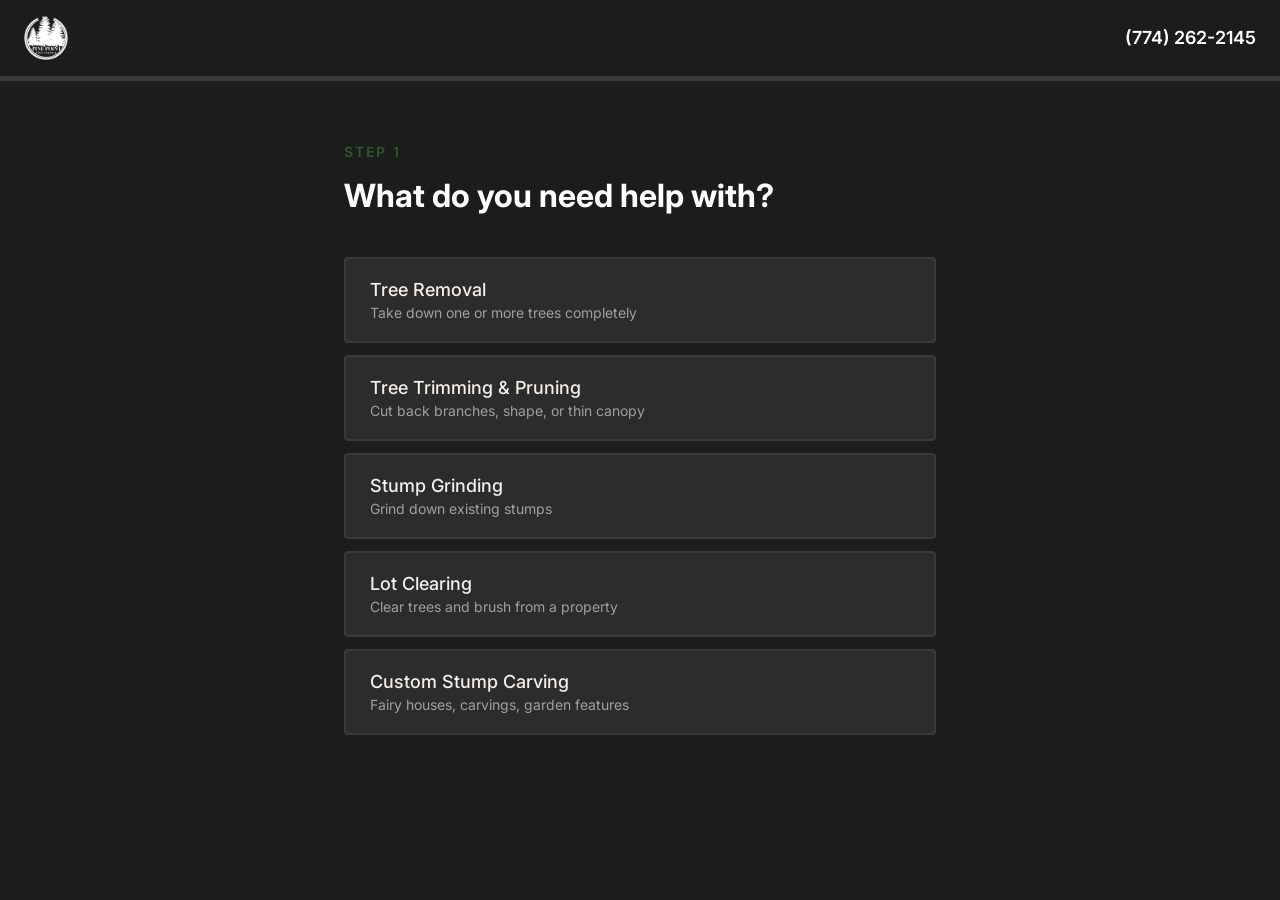
==== estimate.html @ f9b9332a "Pine Point Tree Service — preview site for client review" ====
<!DOCTYPE html>
<html lang="en">
<head>
  <meta charset="UTF-8">
  <meta name="viewport" content="width=device-width, initial-scale=1.0">
  <title>Free Estimate | Pine Point Tree Service</title>
  <meta name="description" content="Get an instant tree service estimate online. Answer a few questions about your job and see a price range in under 60 seconds.">
  <link rel="icon" type="image/x-icon" href="images/favicon.ico">
  <link rel="preconnect" href="https://fonts.googleapis.com">
  <link rel="preconnect" href="https://fonts.gstatic.com" crossorigin>
  <link href="https://fonts.googleapis.com/css2?family=Inter:wght@400;500;600;700;800&display=swap" rel="stylesheet">
  <link rel="stylesheet" href="css/styles.css">
</head>
<body class="estimate-page">

  <header class="estimate-header">
    <a href="index.html" class="estimate-header__logo">
      <img src="images/logo-white.png" alt="Pine Point Tree Service">
    </a>
    <a href="tel:+17742622145" class="estimate-header__phone">(774) 262-2145</a>
  </header>

  <div class="progress-bar">
    <div class="progress-bar__fill" id="progressFill" style="width: 0%"></div>
  </div>

  <div class="estimate-container">

    <!-- ==========================================
         STEP 1: Service Selection (all paths start here)
         ========================================== -->
    <div class="estimate-step active" data-step="service">
      <div class="estimate-step__number">Step 1</div>
      <h2 class="estimate-step__question">What do you need help with?</h2>
      <div class="estimate-options">
        <button class="estimate-option" data-value="removal" onclick="selectService('removal')">
          Tree Removal
          <span class="estimate-option__desc">Take down one or more trees completely</span>
        </button>
        <button class="estimate-option" data-value="trimming" onclick="selectService('trimming')">
          Tree Trimming &amp; Pruning
          <span class="estimate-option__desc">Cut back branches, shape, or thin canopy</span>
        </button>
        <button class="estimate-option" data-value="stump" onclick="selectService('stump')">
          Stump Grinding
          <span class="estimate-option__desc">Grind down existing stumps</span>
        </button>
        <button class="estimate-option" data-value="lot_clearing" onclick="selectService('lot_clearing')">
          Lot Clearing
          <span class="estimate-option__desc">Clear trees and brush from a property</span>
        </button>
        <button class="estimate-option" data-value="custom_carving" onclick="selectService('custom_carving')">
          Custom Stump Carving
          <span class="estimate-option__desc">Fairy houses, carvings, garden features</span>
        </button>
      </div>
    </div>

    <!-- ==========================================
         TREE REMOVAL PATH
         ========================================== -->
    <div class="estimate-step" data-step="removal-1">
      <div class="estimate-step__number">Tree Removal</div>
      <h2 class="estimate-step__question">How many trees need to come down?</h2>
      <div class="estimate-options">
        <button class="estimate-option" data-key="treeCount" data-value="1" onclick="answer(this)">1 tree</button>
        <button class="estimate-option" data-key="treeCount" data-value="2-3" onclick="answer(this)">2–3 trees</button>
        <button class="estimate-option" data-key="treeCount" data-value="4-6" onclick="answer(this)">4–6 trees</button>
        <button class="estimate-option" data-key="treeCount" data-value="7+" onclick="answer(this)">7 or more</button>
      </div>
      <button class="estimate-back" onclick="goBack()">&larr; Back</button>
    </div>

    <div class="estimate-step" data-step="removal-2">
      <div class="estimate-step__number">Tree Removal</div>
      <h2 class="estimate-step__question">How tall are the trees?</h2>
      <p class="estimate-step__hint">If multiple, estimate the tallest one.</p>
      <div class="estimate-options">
        <button class="estimate-option" data-key="treeHeight" data-value="small" onclick="answer(this)">
          Small <span class="estimate-option__desc">Under 25 ft — about 1–2 stories</span>
        </button>
        <button class="estimate-option" data-key="treeHeight" data-value="medium" onclick="answer(this)">
          Medium <span class="estimate-option__desc">25–50 ft — about 2–4 stories</span>
        </button>
        <button class="estimate-option" data-key="treeHeight" data-value="large" onclick="answer(this)">
          Large <span class="estimate-option__desc">50–75 ft — taller than most houses</span>
        </button>
        <button class="estimate-option" data-key="treeHeight" data-value="xlarge" onclick="answer(this)">
          Very Large <span class="estimate-option__desc">75+ ft — heavy equipment likely needed</span>
        </button>
      </div>
      <button class="estimate-back" onclick="goBack()">&larr; Back</button>
    </div>

    <div class="estimate-step" data-step="removal-3">
      <div class="estimate-step__number">Tree Removal</div>
      <h2 class="estimate-step__question">Are the trees near anything?</h2>
      <div class="estimate-options">
        <button class="estimate-option" data-key="hazards" data-value="none" onclick="answer(this)">
          Open area <span class="estimate-option__desc">Nothing nearby that could be damaged</span>
        </button>
        <button class="estimate-option" data-key="hazards" data-value="house" onclick="answer(this)">
          Near house or structure <span class="estimate-option__desc">Could hit a building, deck, pool, or fence</span>
        </button>
        <button class="estimate-option" data-key="hazards" data-value="powerlines" onclick="answer(this)">
          Near power lines <span class="estimate-option__desc">Utility lines in the drop zone</span>
        </button>
        <button class="estimate-option" data-key="hazards" data-value="both" onclick="answer(this)">
          Both <span class="estimate-option__desc">Near structure and power lines</span>
        </button>
      </div>
      <button class="estimate-back" onclick="goBack()">&larr; Back</button>
    </div>

    <div class="estimate-step" data-step="removal-4">
      <div class="estimate-step__number">Tree Removal</div>
      <h2 class="estimate-step__question">Can a truck get to the trees?</h2>
      <div class="estimate-options">
        <button class="estimate-option" data-key="access" data-value="easy" onclick="answer(this)">
          Yes — easy access <span class="estimate-option__desc">Driveway or road right to the tree</span>
        </button>
        <button class="estimate-option" data-key="access" data-value="limited" onclick="answer(this)">
          Tight but possible <span class="estimate-option__desc">Narrow driveway, gates, obstacles</span>
        </button>
        <button class="estimate-option" data-key="access" data-value="none" onclick="answer(this)">
          No — backyard or difficult <span class="estimate-option__desc">Equipment can't reach, manual carry</span>
        </button>
      </div>
      <button class="estimate-back" onclick="goBack()">&larr; Back</button>
    </div>

    <div class="estimate-step" data-step="removal-5">
      <div class="estimate-step__number">Tree Removal</div>
      <h2 class="estimate-step__question">Do you also need the stumps removed?</h2>
      <div class="estimate-options">
        <button class="estimate-option" data-key="stumpRemoval" data-value="yes" onclick="answer(this, true)">
          Yes — grind the stumps too
        </button>
        <button class="estimate-option" data-key="stumpRemoval" data-value="no" onclick="answer(this, true)">
          No — just the trees
        </button>
        <button class="estimate-option" data-key="stumpRemoval" data-value="not_sure" onclick="answer(this, true)">
          Not sure yet
        </button>
      </div>
      <button class="estimate-back" onclick="goBack()">&larr; Back</button>
    </div>

    <!-- ==========================================
         TRIMMING / PRUNING PATH
         ========================================== -->
    <div class="estimate-step" data-step="trimming-1">
      <div class="estimate-step__number">Trimming &amp; Pruning</div>
      <h2 class="estimate-step__question">How many trees need trimming?</h2>
      <div class="estimate-options">
        <button class="estimate-option" data-key="treeCount" data-value="1" onclick="answer(this)">1 tree</button>
        <button class="estimate-option" data-key="treeCount" data-value="2-3" onclick="answer(this)">2–3 trees</button>
        <button class="estimate-option" data-key="treeCount" data-value="4-6" onclick="answer(this)">4–6 trees</button>
        <button class="estimate-option" data-key="treeCount" data-value="7+" onclick="answer(this)">7 or more</button>
      </div>
      <button class="estimate-back" onclick="goBack()">&larr; Back</button>
    </div>

    <div class="estimate-step" data-step="trimming-2">
      <div class="estimate-step__number">Trimming &amp; Pruning</div>
      <h2 class="estimate-step__question">What's the main concern?</h2>
      <div class="estimate-options">
        <button class="estimate-option" data-key="pruneType" data-value="overhang" onclick="answer(this)">
          Branches over the house, roof, or driveway
        </button>
        <button class="estimate-option" data-key="pruneType" data-value="shaping" onclick="answer(this)">
          General shaping or thinning
        </button>
        <button class="estimate-option" data-key="pruneType" data-value="deadwood" onclick="answer(this)">
          Dead or dangerous limbs
        </button>
        <button class="estimate-option" data-key="pruneType" data-value="clearance" onclick="answer(this)">
          Clearance from power lines, fence, or structure
        </button>
      </div>
      <button class="estimate-back" onclick="goBack()">&larr; Back</button>
    </div>

    <div class="estimate-step" data-step="trimming-3">
      <div class="estimate-step__number">Trimming &amp; Pruning</div>
      <h2 class="estimate-step__question">How tall are the trees?</h2>
      <div class="estimate-options">
        <button class="estimate-option" data-key="treeHeight" data-value="small" onclick="answer(this)">
          Small <span class="estimate-option__desc">Under 25 ft</span>
        </button>
        <button class="estimate-option" data-key="treeHeight" data-value="medium" onclick="answer(this)">
          Medium <span class="estimate-option__desc">25–50 ft</span>
        </button>
        <button class="estimate-option" data-key="treeHeight" data-value="large" onclick="answer(this)">
          Large <span class="estimate-option__desc">50–75 ft</span>
        </button>
        <button class="estimate-option" data-key="treeHeight" data-value="xlarge" onclick="answer(this, true)">
          Very Large <span class="estimate-option__desc">75+ ft</span>
        </button>
      </div>
      <button class="estimate-back" onclick="goBack()">&larr; Back</button>
    </div>

    <div class="estimate-step" data-step="trimming-4">
      <div class="estimate-step__number">Trimming &amp; Pruning</div>
      <h2 class="estimate-step__question">Can a truck get close?</h2>
      <div class="estimate-options">
        <button class="estimate-option" data-key="access" data-value="easy" onclick="answer(this, true)">
          Yes — easy access
        </button>
        <button class="estimate-option" data-key="access" data-value="limited" onclick="answer(this, true)">
          Tight but possible
        </button>
        <button class="estimate-option" data-key="access" data-value="none" onclick="answer(this, true)">
          No — backyard or difficult
        </button>
      </div>
      <button class="estimate-back" onclick="goBack()">&larr; Back</button>
    </div>

    <!-- ==========================================
         STUMP GRINDING PATH
         ========================================== -->
    <div class="estimate-step" data-step="stump-1">
      <div class="estimate-step__number">Stump Grinding</div>
      <h2 class="estimate-step__question">How many stumps?</h2>
      <div class="estimate-options">
        <button class="estimate-option" data-key="stumpCount" data-value="1" onclick="answer(this)">1 stump</button>
        <button class="estimate-option" data-key="stumpCount" data-value="2-3" onclick="answer(this)">2–3 stumps</button>
        <button class="estimate-option" data-key="stumpCount" data-value="4-6" onclick="answer(this)">4–6 stumps</button>
        <button class="estimate-option" data-key="stumpCount" data-value="7+" onclick="answer(this)">7 or more</button>
      </div>
      <button class="estimate-back" onclick="goBack()">&larr; Back</button>
    </div>

    <div class="estimate-step" data-step="stump-2">
      <div class="estimate-step__number">Stump Grinding</div>
      <h2 class="estimate-step__question">How big are the stumps?</h2>
      <p class="estimate-step__hint">Measure across the widest point if you can.</p>
      <div class="estimate-options">
        <button class="estimate-option" data-key="stumpSize" data-value="small" onclick="answer(this)">
          Small <span class="estimate-option__desc">Under 12 inches across</span>
        </button>
        <button class="estimate-option" data-key="stumpSize" data-value="medium" onclick="answer(this)">
          Medium <span class="estimate-option__desc">12–24 inches across</span>
        </button>
        <button class="estimate-option" data-key="stumpSize" data-value="large" onclick="answer(this)">
          Large <span class="estimate-option__desc">24–36 inches across</span>
        </button>
        <button class="estimate-option" data-key="stumpSize" data-value="xlarge" onclick="answer(this)">
          Very Large <span class="estimate-option__desc">36+ inches across</span>
        </button>
      </div>
      <button class="estimate-back" onclick="goBack()">&larr; Back</button>
    </div>

    <div class="estimate-step" data-step="stump-3">
      <div class="estimate-step__number">Stump Grinding</div>
      <h2 class="estimate-step__question">Can equipment get to the stumps?</h2>
      <div class="estimate-options">
        <button class="estimate-option" data-key="access" data-value="easy" onclick="answer(this)">
          Yes — easy access
        </button>
        <button class="estimate-option" data-key="access" data-value="limited" onclick="answer(this)">
          Tight but possible
        </button>
        <button class="estimate-option" data-key="access" data-value="none" onclick="answer(this)">
          No — difficult location
        </button>
      </div>
      <button class="estimate-back" onclick="goBack()">&larr; Back</button>
    </div>

    <div class="estimate-step" data-step="stump-4">
      <div class="estimate-step__number">Stump Grinding</div>
      <h2 class="estimate-step__question">Planning to replant or landscape the area?</h2>
      <div class="estimate-options">
        <button class="estimate-option" data-key="replant" data-value="yes" onclick="answer(this, true)">
          Yes — need roots cleared and area prepped
        </button>
        <button class="estimate-option" data-key="replant" data-value="no" onclick="answer(this, true)">
          No — just grind it down
        </button>
        <button class="estimate-option" data-key="replant" data-value="not_sure" onclick="answer(this, true)">
          Not sure yet
        </button>
      </div>
      <button class="estimate-back" onclick="goBack()">&larr; Back</button>
    </div>

    <!-- ==========================================
         LOT CLEARING PATH
         ========================================== -->
    <div class="estimate-step" data-step="lot_clearing-1">
      <div class="estimate-step__number">Lot Clearing</div>
      <h2 class="estimate-step__question">How big is the area?</h2>
      <div class="estimate-options">
        <button class="estimate-option" data-key="lotSize" data-value="small" onclick="answer(this)">
          Small area <span class="estimate-option__desc">Backyard section, side yard, under 1/4 acre</span>
        </button>
        <button class="estimate-option" data-key="lotSize" data-value="medium" onclick="answer(this)">
          Medium lot <span class="estimate-option__desc">1/4 to 1/2 acre</span>
        </button>
        <button class="estimate-option" data-key="lotSize" data-value="large" onclick="answer(this)">
          Large lot <span class="estimate-option__desc">1/2 to 1 acre</span>
        </button>
        <button class="estimate-option" data-key="lotSize" data-value="xlarge" onclick="answer(this)">
          1+ acres <span class="estimate-option__desc">Full property or large section</span>
        </button>
      </div>
      <button class="estimate-back" onclick="goBack()">&larr; Back</button>
    </div>

    <div class="estimate-step" data-step="lot_clearing-2">
      <div class="estimate-step__number">Lot Clearing</div>
      <h2 class="estimate-step__question">What's on the lot?</h2>
      <div class="estimate-options">
        <button class="estimate-option" data-key="lotDensity" data-value="brush" onclick="answer(this)">
          Mostly brush and small trees <span class="estimate-option__desc">Nothing over 20 ft</span>
        </button>
        <button class="estimate-option" data-key="lotDensity" data-value="mixed" onclick="answer(this)">
          Mix of brush and larger trees <span class="estimate-option__desc">Some trees 30–60 ft</span>
        </button>
        <button class="estimate-option" data-key="lotDensity" data-value="heavy" onclick="answer(this)">
          Dense woods with large trees <span class="estimate-option__desc">Mature hardwoods, 50+ ft</span>
        </button>
      </div>
      <button class="estimate-back" onclick="goBack()">&larr; Back</button>
    </div>

    <div class="estimate-step" data-step="lot_clearing-3">
      <div class="estimate-step__number">Lot Clearing</div>
      <h2 class="estimate-step__question">Can heavy equipment access the lot?</h2>
      <div class="estimate-options">
        <button class="estimate-option" data-key="access" data-value="easy" onclick="answer(this)">
          Yes — road or driveway access for large equipment
        </button>
        <button class="estimate-option" data-key="access" data-value="limited" onclick="answer(this)">
          Limited — some access but tight
        </button>
        <button class="estimate-option" data-key="access" data-value="none" onclick="answer(this)">
          Difficult — no clear access route
        </button>
      </div>
      <button class="estimate-back" onclick="goBack()">&larr; Back</button>
    </div>

    <div class="estimate-step" data-step="lot_clearing-4">
      <div class="estimate-step__number">Lot Clearing</div>
      <h2 class="estimate-step__question">What's the end goal?</h2>
      <div class="estimate-options">
        <button class="estimate-option" data-key="endGoal" data-value="build" onclick="answer(this, true)">
          Construction or building <span class="estimate-option__desc">Need it cleared to grade</span>
        </button>
        <button class="estimate-option" data-key="endGoal" data-value="yard" onclick="answer(this, true)">
          Yard or lawn <span class="estimate-option__desc">Want usable open space</span>
        </button>
        <button class="estimate-option" data-key="endGoal" data-value="thin" onclick="answer(this, true)">
          Selective thinning <span class="estimate-option__desc">Keep some trees, remove the rest</span>
        </button>
      </div>
      <button class="estimate-back" onclick="goBack()">&larr; Back</button>
    </div>

    <!-- ==========================================
         CUSTOM CARVING (no estimate — request form)
         ========================================== -->
    <div class="estimate-step" data-step="carving">
      <div class="estimate-step__number">Custom Carving Request</div>
      <h2 class="estimate-step__question">Tell us about your project.</h2>
      <p style="color: var(--color-light-gray); margin-bottom: 24px;">Custom carvings can't be estimated online — every stump and idea is different. Fill out the details below and we'll follow up.</p>
      <form class="lead-form" id="carvingForm" onsubmit="submitCarving(event)">
        <div class="form-row">
          <div class="form-group">
            <label for="carving-name">Name *</label>
            <input type="text" id="carving-name" placeholder="Your name" required>
          </div>
          <div class="form-group">
            <label for="carving-phone">Phone *</label>
            <input type="tel" id="carving-phone" placeholder="(774) 555-0000" required>
          </div>
        </div>
        <div class="form-row">
          <div class="form-group">
            <label for="carving-email">Email</label>
            <input type="email" id="carving-email" placeholder="you@email.com">
          </div>
          <div class="form-group">
            <label for="carving-location">Town</label>
            <input type="text" id="carving-location" placeholder="Leicester, Spencer, etc.">
          </div>
        </div>
        <div class="form-group">
          <label for="carving-description">What do you have in mind? *</label>
          <textarea id="carving-description" rows="4" placeholder="Describe the stump, your idea — fairy house, animal carving, garden feature, etc." required style="padding: 14px 16px; background: var(--color-charcoal); border: 2px solid var(--color-dark-gray); border-radius: 4px; color: var(--color-white); font-family: var(--font-family); font-size: 1rem; resize: vertical; width: 100%;"></textarea>
        </div>
        <div class="form-group">
          <label>Photos — show us the stump, the area, or inspiration</label>
          <input type="file" id="carving-photos" accept="image/*" multiple style="padding: 12px; background: var(--color-charcoal); border: 2px solid var(--color-dark-gray); border-radius: 4px; color: var(--color-light-gray); font-family: var(--font-family); width: 100%;">
          <span style="font-size: 0.8rem; color: var(--color-medium-gray); margin-top: 4px; display: block;">Up to 6 photos. JPG, PNG, or HEIC.</span>
        </div>
        <div class="form-submit" style="margin-top: 16px;">
          <button type="submit" class="btn btn-primary btn-lg" style="width: 100%;">Send My Request</button>
        </div>
      </form>
      <div id="carvingConfirmation" style="display: none; text-align: center; padding: 32px; background: rgba(45,90,39,0.2); border: 2px solid var(--color-green); border-radius: 4px; margin-top: 16px;">
        <p style="color: var(--color-green); font-weight: 700; font-size: 1.25rem; margin-bottom: 8px;">Request sent!</p>
        <p style="color: var(--color-light-gray);">We'll review your project and follow up within 1–2 business days.</p>
      </div>
      <div style="text-align: center; margin-top: 24px;">
        <span style="color: var(--color-medium-gray); font-size: 0.875rem;">or call us directly</span>
      </div>
      <div class="estimate-result__ctas" style="margin-top: 12px;">
        <a href="tel:+17742622145" class="btn btn-outline btn-lg" style="width: 100%; justify-content: center;">Call (774) 262-2145</a>
      </div>
      <button class="estimate-back" onclick="goToStep('service')">&larr; Back to services</button>
    </div>

    <!-- ==========================================
         RESULT (all service paths end here)
         ========================================== -->
    <div class="estimate-step" data-step="result">
      <div class="estimate-result">
        <span class="section-label">Your Estimate</span>
        <h2 class="estimate-step__question" style="margin-bottom: 8px;">Estimated Cost</h2>

        <div class="estimate-result__range">
          <div class="estimate-tier">
            <div class="estimate-tier__label">Low</div>
            <div class="estimate-tier__price" id="priceLow">$—</div>
            <div class="estimate-tier__note">If conditions are favorable</div>
          </div>
          <div class="estimate-tier estimate-tier--typical">
            <div class="estimate-tier__label">Typical</div>
            <div class="estimate-tier__price" id="priceTypical">$—</div>
            <div class="estimate-tier__note">Most jobs like this land here</div>
          </div>
          <div class="estimate-tier">
            <div class="estimate-tier__label">High</div>
            <div class="estimate-tier__price" id="priceHigh">$—</div>
            <div class="estimate-tier__note">If complications arise</div>
          </div>
        </div>

        <p class="estimate-result__breakdown" id="resultBreakdown"></p>

        <div class="estimate-result__disclaimer">
          This is an online estimate — not a quote. Final pricing is determined after a free on-site inspection. Actual costs may vary based on tree species, root structure, ground conditions, and other factors.
        </div>

        <!-- Primary CTAs — two clear action paths -->
        <div class="estimate-result__next-steps">
          <h3 style="color: var(--color-white); margin-bottom: 8px;">Ready for the next step?</h3>
          <p style="color: var(--color-light-gray); margin-bottom: 24px;">Get an exact quote with a free on-site visit. Call us now or schedule a time that works for you.</p>

          <div style="display: grid; gap: 12px;">
            <button class="btn btn-primary btn-lg" style="width: 100%; justify-content: center;" onclick="openScheduleModal()">
              Schedule a Follow-Up
            </button>
            <a href="tel:+17742622145" class="btn btn-outline btn-lg" style="width: 100%; justify-content: center;">
              Call Now — (774) 262-2145
            </a>
          </div>
        </div>
      </div>
    </div>

  </div>

  <!-- Schedule Follow-Up Modal — compact, no scroll -->
  <div class="modal-overlay" id="scheduleModal" style="display:none;">
    <div class="modal modal--compact">
      <button class="modal__close" onclick="closeScheduleModal()">&times;</button>
      <h3 class="modal__title">Schedule a Follow-Up</h3>
      <p class="modal__subtitle">We'll call you to discuss your job and set up a free on-site visit.</p>

      <form class="lead-form" id="scheduleForm" onsubmit="submitSchedule(event)" style="gap: 10px;">
        <div class="form-row">
          <div class="form-group" style="margin-bottom:0">
            <label for="sched-name">Name *</label>
            <input type="text" id="sched-name" placeholder="Your name" required>
          </div>
          <div class="form-group" style="margin-bottom:0">
            <label for="sched-phone">Phone *</label>
            <input type="tel" id="sched-phone" placeholder="(774) 555-0000" required>
          </div>
        </div>
        <div class="form-row">
          <div class="form-group" style="margin-bottom:0">
            <label for="sched-time">Best time *</label>
            <select id="sched-time" required>
              <option value="">When should we call?</option>
              <option value="morning">Morning (8–12)</option>
              <option value="afternoon">Afternoon (12–4)</option>
              <option value="evening">Evening (4–7)</option>
              <option value="weekend">Weekend</option>
            </select>
          </div>
          <div class="form-group" style="margin-bottom:0">
            <label for="sched-email">Email <span style="color:var(--color-medium-gray);font-weight:400">(optional)</span></label>
            <input type="email" id="sched-email" placeholder="you@email.com">
          </div>
        </div>
        <div class="form-group" style="margin-bottom:0">
          <label for="sched-notes">Quick note <span style="color:var(--color-medium-gray);font-weight:400">(optional)</span></label>
          <input type="text" id="sched-notes" placeholder="Anything we should know before calling...">
        </div>
        <button type="submit" class="btn btn-primary" style="width: 100%; margin-top: 8px; padding: 12px;">Schedule My Call</button>
      </form>

      <div id="scheduleConfirmation" style="display: none; text-align: center; padding: 20px 16px;">
        <p style="color: var(--color-green); font-weight: 700; font-size: 1.125rem; margin-bottom: 6px;">You're on the list.</p>
        <p style="color: var(--color-light-gray); font-size: 0.9rem;">We'll call during your preferred window. Need us sooner? <a href="tel:+17742622145" style="color: var(--color-white); text-decoration: underline;">(774) 262-2145</a></p>
      </div>
    </div>
  </div>

  <script src="js/estimate.js"></script>
</body>
</html>
---- css/styles.css ----
/* =============================================
   Pine Point Tree Service — Stylesheet
   Design: Clean, modern, rugged. No fluff.
   ============================================= */

/* --- Reset & Base --- */
*, *::before, *::after {
  box-sizing: border-box;
  margin: 0;
  padding: 0;
}

:root {
  --color-black: #1C1C1C;
  --color-charcoal: #2C2C2C;
  --color-dark-gray: #3A3A3A;
  --color-medium-gray: #6B6B6B;
  --color-light-gray: #A0A0A0;
  --color-off-white: #F5F0EB;
  --color-white: #FFFFFF;
  --color-green: #2D5A27;
  --color-green-hover: #3A7432;
  --color-rust: #8B4513;
  --color-rust-hover: #A0522D;
  --color-overlay: rgba(28, 28, 28, 0.7);

  --font-family: 'Inter', -apple-system, BlinkMacSystemFont, 'Segoe UI', sans-serif;
  --font-size-base: 16px;
  --font-size-sm: 0.875rem;
  --font-size-lg: 1.125rem;
  --font-size-xl: 1.5rem;
  --font-size-2xl: 2rem;
  --font-size-3xl: 2.75rem;
  --font-size-4xl: 3.5rem;

  --max-width: 1200px;
  --nav-height: 72px;
  --section-padding: 80px 0;
  --card-radius: 4px;
  --transition: 0.3s ease;
}

html {
  font-size: var(--font-size-base);
  scroll-behavior: smooth;
  -webkit-font-smoothing: antialiased;
}

body {
  font-family: var(--font-family);
  color: var(--color-charcoal);
  background: var(--color-white);
  line-height: 1.6;
}

img {
  max-width: 100%;
  height: auto;
  display: block;
}

a {
  color: inherit;
  text-decoration: none;
}

ul { list-style: none; }

.container {
  max-width: var(--max-width);
  margin: 0 auto;
  padding: 0 24px;
}

/* --- Typography --- */
h1, h2, h3, h4 {
  font-weight: 700;
  line-height: 1.2;
  color: var(--color-black);
}

h1 { font-size: var(--font-size-4xl); }
h2 { font-size: var(--font-size-3xl); }
h3 { font-size: var(--font-size-xl); }

.section-label {
  font-size: var(--font-size-sm);
  font-weight: 600;
  text-transform: uppercase;
  letter-spacing: 2px;
  color: var(--color-green);
  margin-bottom: 12px;
}

/* --- Buttons --- */
.btn {
  display: inline-flex;
  align-items: center;
  justify-content: center;
  padding: 14px 32px;
  font-family: var(--font-family);
  font-size: var(--font-size-base);
  font-weight: 600;
  border-radius: var(--card-radius);
  border: 2px solid transparent;
  cursor: pointer;
  transition: all var(--transition);
  text-decoration: none;
  gap: 8px;
}

.btn-primary {
  background: var(--color-green);
  color: var(--color-white);
  border-color: var(--color-green);
}

.btn-primary:hover {
  background: var(--color-green-hover);
  border-color: var(--color-green-hover);
}

.btn-outline {
  background: transparent;
  color: var(--color-white);
  border-color: var(--color-white);
}

.btn-outline:hover {
  background: var(--color-white);
  color: var(--color-black);
}

.btn-outline-dark {
  background: transparent;
  color: var(--color-charcoal);
  border-color: var(--color-charcoal);
}

.btn-outline-dark:hover {
  background: var(--color-charcoal);
  color: var(--color-white);
}

.btn-lg {
  padding: 16px 40px;
  font-size: var(--font-size-lg);
}

/* --- Navigation --- */
.nav {
  position: fixed;
  top: 0;
  left: 0;
  right: 0;
  z-index: 1000;
  padding: 0 24px;
  height: var(--nav-height);
  display: flex;
  align-items: center;
  justify-content: space-between;
  transition: background var(--transition), box-shadow var(--transition);
}

.nav--transparent {
  background: transparent;
}

.nav--solid {
  background: var(--color-black);
  box-shadow: 0 2px 20px rgba(0, 0, 0, 0.3);
}

.nav__logo img {
  height: 50px;
  width: auto;
}

.nav__links {
  display: flex;
  align-items: center;
  gap: 32px;
}

.nav__links a {
  color: var(--color-white);
  font-size: var(--font-size-sm);
  font-weight: 500;
  text-transform: uppercase;
  letter-spacing: 1px;
  transition: opacity var(--transition);
}

.nav__links a:hover {
  opacity: 0.8;
}

.nav__cta {
  padding: 10px 24px !important;
  font-size: var(--font-size-sm) !important;
}

.nav__hamburger {
  display: none;
  flex-direction: column;
  gap: 5px;
  cursor: pointer;
  padding: 4px;
}

.nav__hamburger span {
  display: block;
  width: 24px;
  height: 2px;
  background: var(--color-white);
  transition: all var(--transition);
}

/* Mobile nav */
.nav__mobile {
  display: none;
  position: fixed;
  top: var(--nav-height);
  left: 0;
  right: 0;
  bottom: 0;
  background: var(--color-black);
  flex-direction: column;
  align-items: center;
  justify-content: center;
  gap: 32px;
  z-index: 999;
}

.nav__mobile.active {
  display: flex;
}

.nav__mobile a {
  color: var(--color-white);
  font-size: var(--font-size-xl);
  font-weight: 500;
  text-transform: uppercase;
  letter-spacing: 2px;
}

/* --- Hero --- */
.hero {
  position: relative;
  min-height: 100vh;
  display: flex;
  align-items: center;
  justify-content: center;
  overflow: hidden;
}

.hero__bg {
  position: absolute;
  inset: 0;
  background-size: cover;
  background-position: center;
  background-repeat: no-repeat;
}

.hero__overlay {
  position: absolute;
  inset: 0;
  background: linear-gradient(
    to bottom,
    rgba(28, 28, 28, 0.3) 0%,
    rgba(28, 28, 28, 0.6) 50%,
    rgba(28, 28, 28, 0.85) 100%
  );
}

.hero__content {
  position: relative;
  z-index: 2;
  text-align: center;
  max-width: 800px;
  padding: 0 24px;
}

.hero__title {
  color: var(--color-white);
  font-size: var(--font-size-4xl);
  font-weight: 800;
  margin-bottom: 16px;
  letter-spacing: -1px;
  text-shadow: 0 2px 8px rgba(0, 0, 0, 0.6), 0 1px 3px rgba(0, 0, 0, 0.4);
}

.hero__subtitle {
  color: var(--color-white);
  font-size: var(--font-size-xl);
  font-weight: 500;
  margin-bottom: 40px;
  line-height: 1.5;
  text-shadow: 0 2px 6px rgba(0, 0, 0, 0.5), 0 1px 2px rgba(0, 0, 0, 0.3);
}

.hero__ctas {
  display: flex;
  gap: 16px;
  justify-content: center;
  flex-wrap: wrap;
}

.hero__trust {
  position: absolute;
  bottom: 0;
  left: 0;
  right: 0;
  background: rgba(28, 28, 28, 0.9);
  padding: 16px 0;
  z-index: 2;
}

.hero__trust-inner {
  display: flex;
  justify-content: center;
  gap: 40px;
  flex-wrap: wrap;
}

.hero__trust span {
  color: var(--color-light-gray);
  font-size: var(--font-size-sm);
  font-weight: 500;
  text-transform: uppercase;
  letter-spacing: 1.5px;
}

/* --- Sections --- */
.section {
  padding: var(--section-padding);
}

.section--dark {
  background: var(--color-black);
  color: var(--color-off-white);
}

.section--dark h2,
.section--dark h3,
.section--dark h4 {
  color: var(--color-off-white);
}

.section--charcoal {
  background: var(--color-charcoal);
  color: var(--color-off-white);
}

.section--charcoal h2,
.section--charcoal h3 {
  color: var(--color-off-white);
}

.section--light {
  background: var(--color-off-white);
}

.section__header {
  text-align: center;
  max-width: 700px;
  margin: 0 auto 48px;
}

.section__header p {
  margin-top: 16px;
  font-size: var(--font-size-lg);
  color: var(--color-medium-gray);
}

.section--dark .section__header p,
.section--charcoal .section__header p {
  color: var(--color-light-gray);
}

/* --- Services Grid --- */
.services-grid {
  display: grid;
  grid-template-columns: repeat(2, 1fr);
  gap: 2px;
}

.service-card {
  position: relative;
  padding: 48px 40px;
  background: var(--color-charcoal);
  overflow: hidden;
  transition: background var(--transition);
}

.service-card:hover {
  background: var(--color-dark-gray);
}

.service-card__title {
  font-size: var(--font-size-xl);
  font-weight: 700;
  color: var(--color-white);
  margin-bottom: 12px;
}

.service-card__text {
  color: var(--color-light-gray);
  font-size: var(--font-size-base);
  line-height: 1.7;
  max-width: 400px;
}

/* --- Gallery / Our Work --- */
.gallery-section {
  padding: var(--section-padding);
  background: var(--color-off-white);
}

.gallery-subsection {
  margin-bottom: 64px;
}

.gallery-subsection:last-child {
  margin-bottom: 0;
}

/* Before/After Slider */
.ba-slider-container {
  display: grid;
  grid-template-columns: repeat(2, 1fr);
  gap: 32px;
  margin-top: 32px;
}

.ba-slider {
  position: relative;
  width: 100%;
  aspect-ratio: 4/3;
  overflow: hidden;
  border-radius: var(--card-radius);
  cursor: col-resize;
}

.ba-slider img {
  position: absolute;
  top: 0;
  left: 0;
  width: 100%;
  height: 100%;
  object-fit: cover;
  object-position: center 40%; /* Bias slightly above center to show ground + context */
}

.ba-slider__after {
  clip-path: inset(0 50% 0 0);
}

.ba-slider__divider {
  position: absolute;
  top: 0;
  bottom: 0;
  left: 50%;
  width: 3px;
  background: var(--color-white);
  z-index: 10;
  transform: translateX(-50%);
}

.ba-slider__handle {
  position: absolute;
  top: 50%;
  left: 50%;
  transform: translate(-50%, -50%);
  width: 40px;
  height: 40px;
  background: var(--color-white);
  border-radius: 50%;
  z-index: 11;
  display: flex;
  align-items: center;
  justify-content: center;
  font-weight: 700;
  color: var(--color-charcoal);
  font-size: 14px;
  box-shadow: 0 2px 8px rgba(0,0,0,0.3);
}

.ba-label {
  position: absolute;
  bottom: 12px;
  padding: 4px 12px;
  background: rgba(0,0,0,0.7);
  color: var(--color-white);
  font-size: var(--font-size-sm);
  font-weight: 600;
  text-transform: uppercase;
  letter-spacing: 1px;
  z-index: 5;
}

.ba-label--before { left: 12px; }
.ba-label--after { right: 12px; }

/* Before/After Carousel */
.ba-carousel__track {
  display: grid;
  grid-template-columns: repeat(2, 1fr);
  gap: 32px;
}

.ba-carousel__nav {
  display: none; /* hidden on desktop, shown on mobile */
}

.ba-carousel__btn {
  width: 40px;
  height: 40px;
  border: none;
  border-radius: 50%;
  background: var(--color-charcoal);
  color: var(--color-white);
  font-size: 16px;
  cursor: pointer;
  display: flex;
  align-items: center;
  justify-content: center;
}

.ba-carousel__btn:hover {
  background: var(--color-dark-gray);
}

.ba-carousel__counter {
  font-size: var(--font-size-sm);
  color: var(--color-medium-gray);
  font-weight: 500;
}

/* Before/After Arrow Buttons */
.ba-arrow {
  position: absolute;
  top: 50%;
  transform: translateY(-50%);
  z-index: 12;
  width: 36px;
  height: 36px;
  border: none;
  border-radius: 50%;
  background: rgba(28, 28, 28, 0.6);
  color: var(--color-white);
  font-size: 14px;
  cursor: pointer;
  display: flex;
  align-items: center;
  justify-content: center;
  transition: background 0.2s;
}

.ba-arrow:hover {
  background: rgba(28, 28, 28, 0.85);
}

.ba-arrow--left { left: 8px; }
.ba-arrow--right { right: 8px; }

/* Timeline Arrow Buttons */
.timeline-arrow {
  position: absolute;
  top: 50%;
  transform: translateY(-50%);
  z-index: 5;
  width: 40px;
  height: 40px;
  border: none;
  border-radius: 50%;
  background: var(--color-charcoal);
  color: var(--color-white);
  font-size: 16px;
  cursor: pointer;
  display: flex;
  align-items: center;
  justify-content: center;
  box-shadow: 0 2px 8px rgba(0, 0, 0, 0.2);
  transition: background 0.2s;
}

.timeline-arrow:hover {
  background: var(--color-dark-gray);
}

.timeline-arrow--left { left: -16px; }
.timeline-arrow--right { right: -16px; }

/* Transformation Timeline */
.timeline-scroll {
  display: flex;
  gap: 16px;
  overflow-x: auto;
  padding: 16px 0 24px;
  scroll-snap-type: x mandatory;
  -webkit-overflow-scrolling: touch;
}

/* Hide scrollbar — arrows handle navigation */
.timeline-scroll::-webkit-scrollbar {
  display: none;
}
.timeline-scroll {
  scrollbar-width: none; /* Firefox */
  -ms-overflow-style: none; /* IE */
}

.timeline-item {
  flex: 0 0 300px;
  scroll-snap-align: start;
  border-radius: var(--card-radius);
  overflow: hidden;
}

.timeline-item img {
  width: 100%;
  height: 250px;
  object-fit: cover;
}

.timeline-item__label {
  padding: 8px 12px;
  background: var(--color-charcoal);
  color: var(--color-light-gray);
  font-size: var(--font-size-sm);
  font-weight: 500;
}

/* Stump Art Spotlight */
.spotlight {
  display: grid;
  grid-template-columns: 1fr 1fr;
  gap: 48px;
  align-items: center;
}

.spotlight--featured {
  gap: 64px;
}

.spotlight__image {
  border-radius: var(--card-radius);
  overflow: hidden;
}

.spotlight__image img {
  width: 100%;
  height: 500px;
  object-fit: cover;
}

.spotlight__content h2 {
  margin-bottom: 16px;
  color: var(--color-black);
}

.spotlight__content h3 {
  margin-bottom: 16px;
}

.spotlight__content p {
  color: var(--color-medium-gray);
  font-size: var(--font-size-lg);
  line-height: 1.7;
}

/* --- About --- */
.about-grid {
  display: grid;
  grid-template-columns: 1fr 1fr;
  gap: 64px;
  align-items: center;
}

.about__image {
  border-radius: var(--card-radius);
  overflow: hidden;
}

.about__image img {
  width: 100%;
  height: 500px;
  object-fit: cover;
  object-position: top center; /* Keep worker/bucket visible at top of frame */
}

.about__content p {
  font-size: var(--font-size-lg);
  line-height: 1.8;
  margin-bottom: 32px;
}

.about__points {
  display: grid;
  gap: 16px;
}

.about__point {
  padding: 16px 0;
  border-bottom: 1px solid rgba(255,255,255,0.1);
}

.about__point strong {
  display: block;
  font-size: var(--font-size-base);
  margin-bottom: 4px;
}

.about__point span {
  font-size: var(--font-size-sm);
  color: var(--color-light-gray);
}

/* --- Testimonials --- */
.testimonials-grid {
  display: grid;
  grid-template-columns: repeat(3, 1fr);
  gap: 24px;
}

.testimonial-card {
  background: var(--color-white);
  padding: 32px;
  border-radius: var(--card-radius);
  border-left: 3px solid var(--color-green);
}

.testimonial-card__stars {
  color: #E8A317;
  font-size: var(--font-size-lg);
  margin-bottom: 12px;
  letter-spacing: 2px;
}

.testimonial-card__quote {
  font-size: var(--font-size-base);
  line-height: 1.7;
  color: var(--color-charcoal);
  margin-bottom: 20px;
  font-style: italic;
}

.testimonial-card__author {
  font-weight: 600;
  font-size: var(--font-size-sm);
  color: var(--color-black);
}

.testimonial-card__location {
  font-size: var(--font-size-sm);
  color: var(--color-medium-gray);
}

/* --- Video Section --- */
.video-section-layout {
  display: grid;
  grid-template-columns: 1fr 1fr;
  gap: 48px;
  align-items: center;
  max-width: 900px;
  margin: 0 auto;
}

.video-wrapper {
  position: relative;
}

.video-wrapper iframe {
  width: 100%;
  border: none;
  border-radius: var(--card-radius);
}

.video-caption {
  padding: 24px;
  background: var(--color-charcoal);
  border-radius: var(--card-radius);
}

.video-caption__text {
  font-size: var(--font-size-lg);
  line-height: 1.8;
  color: var(--color-light-gray);
  font-style: italic;
}

/* --- Emergency Banner --- */
.emergency-banner {
  background: var(--color-rust);
  padding: 24px 0;
  text-align: center;
}

.emergency-banner__text {
  color: var(--color-white);
  font-size: var(--font-size-xl);
  font-weight: 700;
}

.emergency-banner__text a {
  text-decoration: underline;
  text-underline-offset: 3px;
}

/* --- Footer --- */
.footer {
  background: var(--color-black);
  padding: 64px 0 32px;
  color: var(--color-light-gray);
}

.footer-grid {
  display: grid;
  grid-template-columns: 2fr 1fr 1fr;
  gap: 48px;
  margin-bottom: 48px;
}

.footer-simple {
  display: grid;
  grid-template-columns: 1fr 2fr;
  gap: 64px;
  margin-bottom: 48px;
  align-items: start;
}

.footer__contact-info {
  display: grid;
  grid-template-columns: repeat(3, 1fr);
  gap: 32px;
}

.footer__contact-info p {
  font-size: var(--font-size-sm);
  line-height: 1.7;
}

.footer__social-link {
  display: inline-flex;
  align-items: center;
  color: var(--color-white);
  font-size: var(--font-size-base);
  transition: opacity var(--transition);
}

.footer__social-link:hover {
  opacity: 0.8;
}

.footer__brand p {
  margin-top: 16px;
  font-size: var(--font-size-sm);
  line-height: 1.7;
}

.footer h4 {
  color: var(--color-white);
  font-size: var(--font-size-base);
  font-weight: 600;
  margin-bottom: 16px;
  text-transform: uppercase;
  letter-spacing: 1px;
}

.footer__links li {
  margin-bottom: 8px;
}

.footer__links a {
  font-size: var(--font-size-sm);
  transition: color var(--transition);
}

.footer__links a:hover {
  color: var(--color-white);
}

.footer__phone {
  font-size: var(--font-size-xl);
  font-weight: 700;
  color: var(--color-white);
  display: block;
  margin-bottom: 8px;
}

.footer__bottom {
  border-top: 1px solid var(--color-dark-gray);
  padding-top: 24px;
  display: flex;
  justify-content: space-between;
  align-items: center;
  font-size: var(--font-size-sm);
}

.footer__social a {
  margin-left: 16px;
  transition: color var(--transition);
}

.footer__social a:hover {
  color: var(--color-white);
}

/* --- Estimate Page --- */
.estimate-page {
  min-height: 100vh;
  background: var(--color-black);
  color: var(--color-off-white);
}

.estimate-header {
  display: flex;
  align-items: center;
  justify-content: space-between;
  padding: 16px 24px;
  border-bottom: 1px solid var(--color-dark-gray);
}

.estimate-header__logo img {
  height: 44px;
}

.estimate-header__phone {
  color: var(--color-white);
  font-weight: 600;
  font-size: var(--font-size-lg);
}

/* Progress Bar */
.progress-bar {
  height: 4px;
  background: var(--color-dark-gray);
}

.progress-bar__fill {
  height: 100%;
  background: var(--color-green);
  transition: width 0.4s ease;
}

/* Estimate Steps */
.estimate-container {
  max-width: 640px;
  margin: 0 auto;
  padding: 60px 24px;
}

.estimate-step {
  display: none;
  animation: fadeIn 0.3s ease;
}

.estimate-step.active {
  display: block;
}

@keyframes fadeIn {
  from { opacity: 0; transform: translateY(10px); }
  to { opacity: 1; transform: translateY(0); }
}

.estimate-step__number {
  font-size: var(--font-size-sm);
  font-weight: 600;
  color: var(--color-green);
  text-transform: uppercase;
  letter-spacing: 2px;
  margin-bottom: 12px;
}

.estimate-step__question {
  font-size: var(--font-size-2xl);
  font-weight: 700;
  color: var(--color-white);
  margin-bottom: 40px;
  line-height: 1.3;
}

.estimate-options {
  display: grid;
  gap: 12px;
}

.estimate-option {
  display: block;
  width: 100%;
  padding: 20px 24px;
  background: var(--color-charcoal);
  border: 2px solid var(--color-dark-gray);
  border-radius: var(--card-radius);
  color: var(--color-off-white);
  font-family: var(--font-family);
  font-size: var(--font-size-lg);
  font-weight: 500;
  text-align: left;
  cursor: pointer;
  transition: all var(--transition);
}

.estimate-option:hover {
  border-color: var(--color-green);
  background: var(--color-dark-gray);
}

.estimate-option.selected {
  border-color: var(--color-green);
  background: rgba(45, 90, 39, 0.2);
}

.estimate-option__desc {
  display: block;
  font-size: var(--font-size-sm);
  color: var(--color-light-gray);
  margin-top: 4px;
  font-weight: 400;
}

.estimate-back {
  display: inline-flex;
  align-items: center;
  gap: 8px;
  margin-top: 32px;
  color: var(--color-light-gray);
  font-size: var(--font-size-sm);
  cursor: pointer;
  background: none;
  border: none;
  font-family: var(--font-family);
  transition: color var(--transition);
}

.estimate-back:hover {
  color: var(--color-white);
}

/* Lead Capture Form */
.lead-form {
  display: grid;
  gap: 20px;
  margin-top: 32px;
}

.form-group {
  display: grid;
  gap: 6px;
}

.form-group label {
  font-size: var(--font-size-sm);
  font-weight: 500;
  color: var(--color-light-gray);
  text-transform: uppercase;
  letter-spacing: 1px;
}

.form-group input,
.form-group select {
  padding: 14px 16px;
  background: var(--color-charcoal);
  border: 2px solid var(--color-dark-gray);
  border-radius: var(--card-radius);
  color: var(--color-white);
  font-family: var(--font-family);
  font-size: var(--font-size-base);
  transition: border-color var(--transition);
}

.form-group input:focus,
.form-group select:focus {
  outline: none;
  border-color: var(--color-green);
}

.form-group input::placeholder {
  color: var(--color-medium-gray);
}

.form-row {
  display: grid;
  grid-template-columns: 1fr 1fr;
  gap: 16px;
}

.form-submit {
  margin-top: 12px;
}

/* Estimate Result */
.estimate-result {
  text-align: center;
}

.estimate-result__range {
  display: grid;
  grid-template-columns: repeat(3, 1fr);
  gap: 16px;
  margin: 40px 0;
}

.estimate-tier {
  padding: 24px;
  background: var(--color-charcoal);
  border-radius: var(--card-radius);
  border: 2px solid var(--color-dark-gray);
}

.estimate-tier--typical {
  border-color: var(--color-green);
  background: rgba(45, 90, 39, 0.15);
}

.estimate-tier__label {
  font-size: var(--font-size-sm);
  text-transform: uppercase;
  letter-spacing: 1.5px;
  color: var(--color-light-gray);
  margin-bottom: 8px;
}

.estimate-tier__price {
  font-size: var(--font-size-2xl);
  font-weight: 800;
  color: var(--color-white);
}

.estimate-tier--typical .estimate-tier__price {
  color: var(--color-green);
  font-size: var(--font-size-3xl);
}

.estimate-tier__note {
  font-size: var(--font-size-sm);
  color: var(--color-medium-gray);
  margin-top: 8px;
}

.estimate-result__breakdown {
  font-size: var(--font-size-base);
  color: var(--color-light-gray);
  margin-bottom: 24px;
}

.estimate-result__disclaimer {
  font-size: var(--font-size-sm);
  color: var(--color-medium-gray);
  max-width: 500px;
  margin: 0 auto 40px;
  padding: 16px;
  border: 1px solid var(--color-dark-gray);
  border-radius: var(--card-radius);
}

.estimate-result__ctas {
  display: flex;
  gap: 16px;
  justify-content: center;
  flex-wrap: wrap;
}

.estimate-result__next-steps {
  margin-top: 48px;
  padding-top: 48px;
  border-top: 1px solid var(--color-dark-gray);
}

/* --- Sticky Mobile Call Bar --- */
.mobile-call-bar {
  display: none; /* shown only on mobile via media query */
  position: fixed;
  bottom: 0;
  left: 0;
  right: 0;
  z-index: 1001;
  background: var(--color-green);
  padding: 12px 16px;
  text-align: center;
}

.mobile-call-bar a {
  color: var(--color-white);
  font-weight: 700;
  font-size: var(--font-size-base);
  text-decoration: none;
  display: inline-flex;
  align-items: center;
  gap: 8px;
}

/* --- Self-Hosted Video --- */
.site-video {
  width: 100%;
  border-radius: var(--card-radius);
  display: block;
}

.video-caption__heading {
  font-size: var(--font-size-xl);
  font-weight: 700;
  color: var(--color-white);
  margin-bottom: 12px;
}

/* --- Service Area Map --- */
.map-wrapper {
  margin-top: 8px;
}

.map-wrapper iframe {
  width: 100%;
  display: block;
}

.radius-map {
  width: 100%;
  height: 400px;
  border-radius: var(--card-radius);
  z-index: 1;
}

.service-area-map {
  width: 100%;
  max-width: 700px;
  margin: 0 auto;
  display: block;
  border-radius: var(--card-radius);
}

.service-area__towns {
  margin-top: 20px;
  text-align: center;
}

.service-area__towns p {
  color: var(--color-medium-gray);
  font-size: var(--font-size-base);
}

/* --- Emergency Banner Toggle ---
   Add class .emergency-active to <body> to make banner more prominent.
   Without it, banner shows in normal flow.
   With it, banner gets fixed positioning at top with higher visual weight. */
body.emergency-active .emergency-banner {
  position: fixed;
  top: var(--nav-height);
  left: 0;
  right: 0;
  z-index: 999;
  animation: emergencyPulse 2s ease-in-out infinite alternate;
}

@keyframes emergencyPulse {
  from { opacity: 0.95; }
  to { opacity: 1; }
}

body.emergency-active .hero {
  margin-top: 56px; /* offset for fixed emergency banner */
}

/* --- Responsive --- */
@media (max-width: 1024px) {
  .services-grid { grid-template-columns: 1fr; }
  .about-grid { grid-template-columns: 1fr; gap: 32px; }
  .about__image img { height: 300px; }
  .spotlight { grid-template-columns: 1fr; gap: 24px; }
  .testimonials-grid { grid-template-columns: 1fr; }
  .footer-grid { grid-template-columns: 1fr; gap: 32px; }
  .footer-simple { grid-template-columns: 1fr; gap: 32px; }
  .footer__contact-info { grid-template-columns: 1fr; gap: 24px; }
  .ba-slider-container { grid-template-columns: 1fr; }
  .video-section-layout { grid-template-columns: 1fr; gap: 24px; }
}

@media (max-width: 768px) {
  :root {
    --font-size-4xl: 2rem;
    --font-size-3xl: 1.5rem;
    --font-size-2xl: 1.25rem;
    --section-padding: 36px 0;
  }

  .nav__links { display: none; }
  .nav__hamburger { display: flex; }

  /* --- Hero: tighter on mobile --- */
  .hero { min-height: 85vh; }
  .hero__ctas { flex-direction: column; align-items: center; }
  .hero__ctas .btn { width: 100%; max-width: 280px; }
  .hero__trust-inner { gap: 12px; }
  .hero__trust span { font-size: 10px; letter-spacing: 1px; }

  /* --- Services: compact cards --- */
  .service-card { padding: 24px 20px; }
  .service-card__text { font-size: var(--font-size-sm); }

  /* --- About: TEXT FIRST on mobile (critical UX fix) --- */
  .about__image { order: 1; }  /* push image BELOW text on mobile */
  .about__content { order: 0; } /* text comes first */
  .about__image img { height: 220px; object-position: center 25%; } /* Show boom arm + worker in shorter mobile frame */
  .about__points { gap: 8px; }
  .about__point { padding: 12px 0; }

  /* --- Gallery: carousel on mobile --- */
  .ba-carousel__track {
    grid-template-columns: 1fr; /* one column */
  }
  .ba-carousel__track .ba-slider {
    display: none; /* hide all by default */
  }
  .ba-carousel__track .ba-slider.ba-active {
    display: block; /* show only the active one */
  }
  .ba-carousel__nav {
    display: flex;
    align-items: center;
    justify-content: center;
    gap: 20px;
    margin-top: 16px;
  }
  .ba-slider { aspect-ratio: 3/2; }
  .timeline-item { flex: 0 0 220px; }
  .timeline-item img { height: 170px; }

  /* --- Stump spotlight: compact --- */
  .spotlight__image img { height: 240px; }
  .spotlight--featured { gap: 20px; }

  /* --- Reviews: tighter cards --- */
  .testimonial-card { padding: 24px 20px; }
  .testimonial-card__quote { font-size: var(--font-size-sm); }

  /* --- Video: mobile-specific --- */
  .video-section-layout { gap: 16px; }
  .video-caption__heading { font-size: var(--font-size-base); }
  .video-caption__text { font-size: var(--font-size-sm); }

  /* --- Map: shorter on mobile --- */
  .radius-map { height: 280px; }

  /* --- Section headers: tighter --- */
  .section__header { margin-bottom: 32px; }
  .section__header p { font-size: var(--font-size-base); }

  /* --- Estimate tool: tighter spacing --- */
  .estimate-container { padding: 40px 20px; }
  .estimate-step__question { font-size: var(--font-size-xl); margin-bottom: 28px; }
  .estimate-option { padding: 16px 20px; font-size: var(--font-size-base); }
  .estimate-option__desc { font-size: 0.8rem; }
  .estimate-options { gap: 8px; }
  .estimate-result__range { grid-template-columns: 1fr; }
  .estimate-tier { padding: 16px; }

  /* --- Form: single column --- */
  .form-row { grid-template-columns: 1fr; }

  /* --- Footer: compact --- */
  .footer__bottom { flex-direction: column; gap: 12px; text-align: center; }

  /* --- Show sticky call bar on mobile --- */
  .mobile-call-bar { display: block; }
  .footer { padding-bottom: 80px; }

  /* --- Gallery subsections: tighter --- */
  .gallery-subsection { margin-bottom: 40px; }
}

/* --- Schedule Follow-Up Modal --- */
.modal-overlay {
  position: fixed;
  inset: 0;
  background: rgba(0, 0, 0, 0.7);
  z-index: 2000;
  display: flex;
  align-items: center;
  justify-content: center;
  padding: 16px;
  overflow-y: auto;
}

.modal {
  background: var(--color-black);
  border: 1px solid var(--color-dark-gray);
  border-radius: 8px;
  max-width: 520px;
  width: 100%;
  padding: 32px;
  position: relative;
  max-height: 90vh;
  overflow-y: auto;
}

.modal__close {
  position: absolute;
  top: 12px;
  right: 16px;
  background: none;
  border: none;
  color: var(--color-light-gray);
  font-size: 24px;
  cursor: pointer;
  padding: 4px;
  line-height: 1;
}
.modal__close:hover { color: var(--color-white); }

.modal__title {
  color: var(--color-white);
  font-size: var(--font-size-xl);
  font-weight: 700;
  margin-bottom: 8px;
}

.modal__subtitle {
  color: var(--color-light-gray);
  font-size: var(--font-size-base);
  margin-bottom: 24px;
  line-height: 1.5;
}

/* Compact modal — fits viewport without scrolling */
.modal--compact {
  padding: 24px;
  max-height: none;
  overflow: visible;
}
.modal--compact .modal__title {
  font-size: 1.125rem;
  margin-bottom: 4px;
}
.modal--compact .modal__subtitle {
  font-size: 0.875rem;
  margin-bottom: 16px;
}
.modal--compact .form-group label {
  font-size: 0.75rem;
  margin-bottom: 4px;
}
.modal--compact .form-group input,
.modal--compact .form-group select {
  padding: 10px 12px;
  font-size: 0.875rem;
  margin-bottom: 0;
}
.modal--compact .form-row {
  gap: 10px;
}

@media (max-width: 768px) {
  .modal--compact {
    padding: 20px 16px;
    margin: 8px;
    border-radius: 8px;
  }
  .modal--compact .form-row {
    grid-template-columns: 1fr 1fr;
    gap: 8px;
  }
}
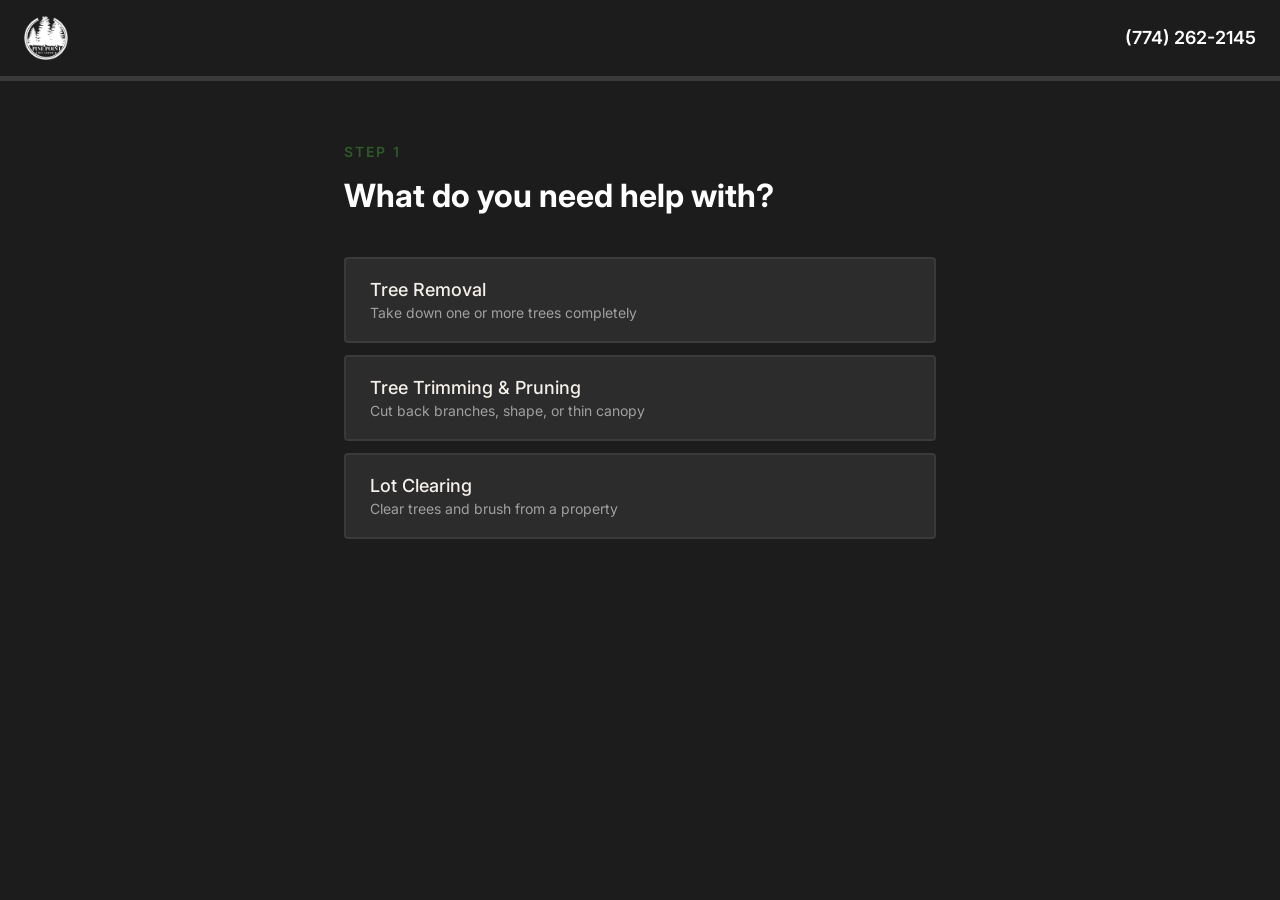
==== commit 17d95c3b: "Feedback round updates: remove stump services, fix slider, add gallery, update map, service area, em" ====
--- a/estimate.html
+++ b/estimate.html
@@ -41,17 +41,9 @@
           Tree Trimming &amp; Pruning
           <span class="estimate-option__desc">Cut back branches, shape, or thin canopy</span>
         </button>
-        <button class="estimate-option" data-value="stump" onclick="selectService('stump')">
-          Stump Grinding
-          <span class="estimate-option__desc">Grind down existing stumps</span>
-        </button>
         <button class="estimate-option" data-value="lot_clearing" onclick="selectService('lot_clearing')">
           Lot Clearing
           <span class="estimate-option__desc">Clear trees and brush from a property</span>
-        </button>
-        <button class="estimate-option" data-value="custom_carving" onclick="selectService('custom_carving')">
-          Custom Stump Carving
-          <span class="estimate-option__desc">Fairy houses, carvings, garden features</span>
         </button>
       </div>
     </div>
@@ -219,76 +211,6 @@
     </div>
 
     <!-- ==========================================
-         STUMP GRINDING PATH
-         ========================================== -->
-    <div class="estimate-step" data-step="stump-1">
-      <div class="estimate-step__number">Stump Grinding</div>
-      <h2 class="estimate-step__question">How many stumps?</h2>
-      <div class="estimate-options">
-        <button class="estimate-option" data-key="stumpCount" data-value="1" onclick="answer(this)">1 stump</button>
-        <button class="estimate-option" data-key="stumpCount" data-value="2-3" onclick="answer(this)">2–3 stumps</button>
-        <button class="estimate-option" data-key="stumpCount" data-value="4-6" onclick="answer(this)">4–6 stumps</button>
-        <button class="estimate-option" data-key="stumpCount" data-value="7+" onclick="answer(this)">7 or more</button>
-      </div>
-      <button class="estimate-back" onclick="goBack()">&larr; Back</button>
-    </div>
-
-    <div class="estimate-step" data-step="stump-2">
-      <div class="estimate-step__number">Stump Grinding</div>
-      <h2 class="estimate-step__question">How big are the stumps?</h2>
-      <p class="estimate-step__hint">Measure across the widest point if you can.</p>
-      <div class="estimate-options">
-        <button class="estimate-option" data-key="stumpSize" data-value="small" onclick="answer(this)">
-          Small <span class="estimate-option__desc">Under 12 inches across</span>
-        </button>
-        <button class="estimate-option" data-key="stumpSize" data-value="medium" onclick="answer(this)">
-          Medium <span class="estimate-option__desc">12–24 inches across</span>
-        </button>
-        <button class="estimate-option" data-key="stumpSize" data-value="large" onclick="answer(this)">
-          Large <span class="estimate-option__desc">24–36 inches across</span>
-        </button>
-        <button class="estimate-option" data-key="stumpSize" data-value="xlarge" onclick="answer(this)">
-          Very Large <span class="estimate-option__desc">36+ inches across</span>
-        </button>
-      </div>
-      <button class="estimate-back" onclick="goBack()">&larr; Back</button>
-    </div>
-
-    <div class="estimate-step" data-step="stump-3">
-      <div class="estimate-step__number">Stump Grinding</div>
-      <h2 class="estimate-step__question">Can equipment get to the stumps?</h2>
-      <div class="estimate-options">
-        <button class="estimate-option" data-key="access" data-value="easy" onclick="answer(this)">
-          Yes — easy access
-        </button>
-        <button class="estimate-option" data-key="access" data-value="limited" onclick="answer(this)">
-          Tight but possible
-        </button>
-        <button class="estimate-option" data-key="access" data-value="none" onclick="answer(this)">
-          No — difficult location
-        </button>
-      </div>
-      <button class="estimate-back" onclick="goBack()">&larr; Back</button>
-    </div>
-
-    <div class="estimate-step" data-step="stump-4">
-      <div class="estimate-step__number">Stump Grinding</div>
-      <h2 class="estimate-step__question">Planning to replant or landscape the area?</h2>
-      <div class="estimate-options">
-        <button class="estimate-option" data-key="replant" data-value="yes" onclick="answer(this, true)">
-          Yes — need roots cleared and area prepped
-        </button>
-        <button class="estimate-option" data-key="replant" data-value="no" onclick="answer(this, true)">
-          No — just grind it down
-        </button>
-        <button class="estimate-option" data-key="replant" data-value="not_sure" onclick="answer(this, true)">
-          Not sure yet
-        </button>
-      </div>
-      <button class="estimate-back" onclick="goBack()">&larr; Back</button>
-    </div>
-
-    <!-- ==========================================
          LOT CLEARING PATH
          ========================================== -->
     <div class="estimate-step" data-step="lot_clearing-1">
@@ -360,60 +282,6 @@
         </button>
       </div>
       <button class="estimate-back" onclick="goBack()">&larr; Back</button>
-    </div>
-
-    <!-- ==========================================
-         CUSTOM CARVING (no estimate — request form)
-         ========================================== -->
-    <div class="estimate-step" data-step="carving">
-      <div class="estimate-step__number">Custom Carving Request</div>
-      <h2 class="estimate-step__question">Tell us about your project.</h2>
-      <p style="color: var(--color-light-gray); margin-bottom: 24px;">Custom carvings can't be estimated online — every stump and idea is different. Fill out the details below and we'll follow up.</p>
-      <form class="lead-form" id="carvingForm" onsubmit="submitCarving(event)">
-        <div class="form-row">
-          <div class="form-group">
-            <label for="carving-name">Name *</label>
-            <input type="text" id="carving-name" placeholder="Your name" required>
-          </div>
-          <div class="form-group">
-            <label for="carving-phone">Phone *</label>
-            <input type="tel" id="carving-phone" placeholder="(774) 555-0000" required>
-          </div>
-        </div>
-        <div class="form-row">
-          <div class="form-group">
-            <label for="carving-email">Email</label>
-            <input type="email" id="carving-email" placeholder="you@email.com">
-          </div>
-          <div class="form-group">
-            <label for="carving-location">Town</label>
-            <input type="text" id="carving-location" placeholder="Leicester, Spencer, etc.">
-          </div>
-        </div>
-        <div class="form-group">
-          <label for="carving-description">What do you have in mind? *</label>
-          <textarea id="carving-description" rows="4" placeholder="Describe the stump, your idea — fairy house, animal carving, garden feature, etc." required style="padding: 14px 16px; background: var(--color-charcoal); border: 2px solid var(--color-dark-gray); border-radius: 4px; color: var(--color-white); font-family: var(--font-family); font-size: 1rem; resize: vertical; width: 100%;"></textarea>
-        </div>
-        <div class="form-group">
-          <label>Photos — show us the stump, the area, or inspiration</label>
-          <input type="file" id="carving-photos" accept="image/*" multiple style="padding: 12px; background: var(--color-charcoal); border: 2px solid var(--color-dark-gray); border-radius: 4px; color: var(--color-light-gray); font-family: var(--font-family); width: 100%;">
-          <span style="font-size: 0.8rem; color: var(--color-medium-gray); margin-top: 4px; display: block;">Up to 6 photos. JPG, PNG, or HEIC.</span>
-        </div>
-        <div class="form-submit" style="margin-top: 16px;">
-          <button type="submit" class="btn btn-primary btn-lg" style="width: 100%;">Send My Request</button>
-        </div>
-      </form>
-      <div id="carvingConfirmation" style="display: none; text-align: center; padding: 32px; background: rgba(45,90,39,0.2); border: 2px solid var(--color-green); border-radius: 4px; margin-top: 16px;">
-        <p style="color: var(--color-green); font-weight: 700; font-size: 1.25rem; margin-bottom: 8px;">Request sent!</p>
-        <p style="color: var(--color-light-gray);">We'll review your project and follow up within 1–2 business days.</p>
-      </div>
-      <div style="text-align: center; margin-top: 24px;">
-        <span style="color: var(--color-medium-gray); font-size: 0.875rem;">or call us directly</span>
-      </div>
-      <div class="estimate-result__ctas" style="margin-top: 12px;">
-        <a href="tel:+17742622145" class="btn btn-outline btn-lg" style="width: 100%; justify-content: center;">Call (774) 262-2145</a>
-      </div>
-      <button class="estimate-back" onclick="goToStep('service')">&larr; Back to services</button>
     </div>
 
     <!-- ==========================================
--- a/css/styles.css
+++ b/css/styles.css
@@ -172,8 +172,9 @@
 }
 
 .nav__logo img {
-  height: 50px;
-  width: auto;
+  height: 56px;
+  width: 56px;
+  object-fit: contain;
 }
 
 .nav__links {
@@ -381,7 +382,7 @@
 /* --- Services Grid --- */
 .services-grid {
   display: grid;
-  grid-template-columns: repeat(2, 1fr);
+  grid-template-columns: repeat(3, 1fr);
   gap: 2px;
 }
 
@@ -436,7 +437,7 @@
 .ba-slider {
   position: relative;
   width: 100%;
-  aspect-ratio: 4/3;
+  aspect-ratio: 3/4;
   overflow: hidden;
   border-radius: var(--card-radius);
   cursor: col-resize;
@@ -449,7 +450,7 @@
   width: 100%;
   height: 100%;
   object-fit: cover;
-  object-position: center 40%; /* Bias slightly above center to show ground + context */
+  object-position: center center;
 }
 
 .ba-slider__after {
@@ -653,6 +654,7 @@
   width: 100%;
   height: 500px;
   object-fit: cover;
+  object-position: center 30%; /* Fairy house: focus on the main carving, not the sky */
 }
 
 .spotlight__content h2 {
@@ -791,21 +793,66 @@
 }
 
 /* --- Emergency Banner --- */
+/* --- Gallery Grid --- */
+.gallery-grid {
+  display: grid;
+  grid-template-columns: repeat(3, 1fr);
+  gap: 12px;
+}
+
+.gallery-grid__item {
+  border-radius: var(--card-radius);
+  overflow: hidden;
+  aspect-ratio: 3/4;
+}
+
+.gallery-grid__item img {
+  width: 100%;
+  height: 100%;
+  object-fit: cover;
+  object-position: center 60%;
+  transition: transform 0.3s ease;
+  cursor: pointer;
+}
+
+.gallery-grid__item:hover img {
+  transform: scale(1.03);
+}
+
+/* --- Emergency Banner --- */
 .emergency-banner {
   background: var(--color-rust);
-  padding: 24px 0;
+  padding: 32px 0;
   text-align: center;
 }
 
 .emergency-banner__text {
   color: var(--color-white);
   font-size: var(--font-size-xl);
+  font-weight: 800;
+  margin-bottom: 6px;
+}
+
+.emergency-banner__sub {
+  color: rgba(255,255,255,0.85);
+  font-size: var(--font-size-base);
+  margin-bottom: 16px;
+}
+
+.emergency-banner__cta {
+  display: inline-block;
+  padding: 12px 32px;
+  background: var(--color-white);
+  color: var(--color-rust);
   font-weight: 700;
-}
-
-.emergency-banner__text a {
-  text-decoration: underline;
-  text-underline-offset: 3px;
+  font-size: var(--font-size-lg);
+  border-radius: var(--card-radius);
+  text-decoration: none;
+  transition: opacity 0.2s;
+}
+
+.emergency-banner__cta:hover {
+  opacity: 0.9;
 }
 
 /* --- Footer --- */
@@ -1195,8 +1242,20 @@
 /* --- Self-Hosted Video --- */
 .site-video {
   width: 100%;
+  max-height: 600px;
   border-radius: var(--card-radius);
   display: block;
+  object-fit: contain;
+  background: var(--color-charcoal);
+}
+
+/* Ensure poster image shows on mobile even when video hasn't loaded */
+.video-wrapper {
+  position: relative;
+  background: var(--color-charcoal);
+  border-radius: var(--card-radius);
+  overflow: hidden;
+  min-height: 200px;
 }
 
 .video-caption__heading {
@@ -1275,6 +1334,7 @@
   .footer__contact-info { grid-template-columns: 1fr; gap: 24px; }
   .ba-slider-container { grid-template-columns: 1fr; }
   .video-section-layout { grid-template-columns: 1fr; gap: 24px; }
+  .gallery-grid { grid-template-columns: repeat(2, 1fr); }
 }
 
 @media (max-width: 768px) {
@@ -1302,7 +1362,7 @@
   /* --- About: TEXT FIRST on mobile (critical UX fix) --- */
   .about__image { order: 1; }  /* push image BELOW text on mobile */
   .about__content { order: 0; } /* text comes first */
-  .about__image img { height: 220px; object-position: center 25%; } /* Show boom arm + worker in shorter mobile frame */
+  .about__image img { height: 260px; object-position: center 20%; } /* Show boom arm + truck in shorter mobile frame */
   .about__points { gap: 8px; }
   .about__point { padding: 12px 0; }
 
@@ -1328,7 +1388,7 @@
   .timeline-item img { height: 170px; }
 
   /* --- Stump spotlight: compact --- */
-  .spotlight__image img { height: 240px; }
+  .spotlight__image img { height: 320px; object-position: center 25%; }
   .spotlight--featured { gap: 20px; }
 
   /* --- Reviews: tighter cards --- */
